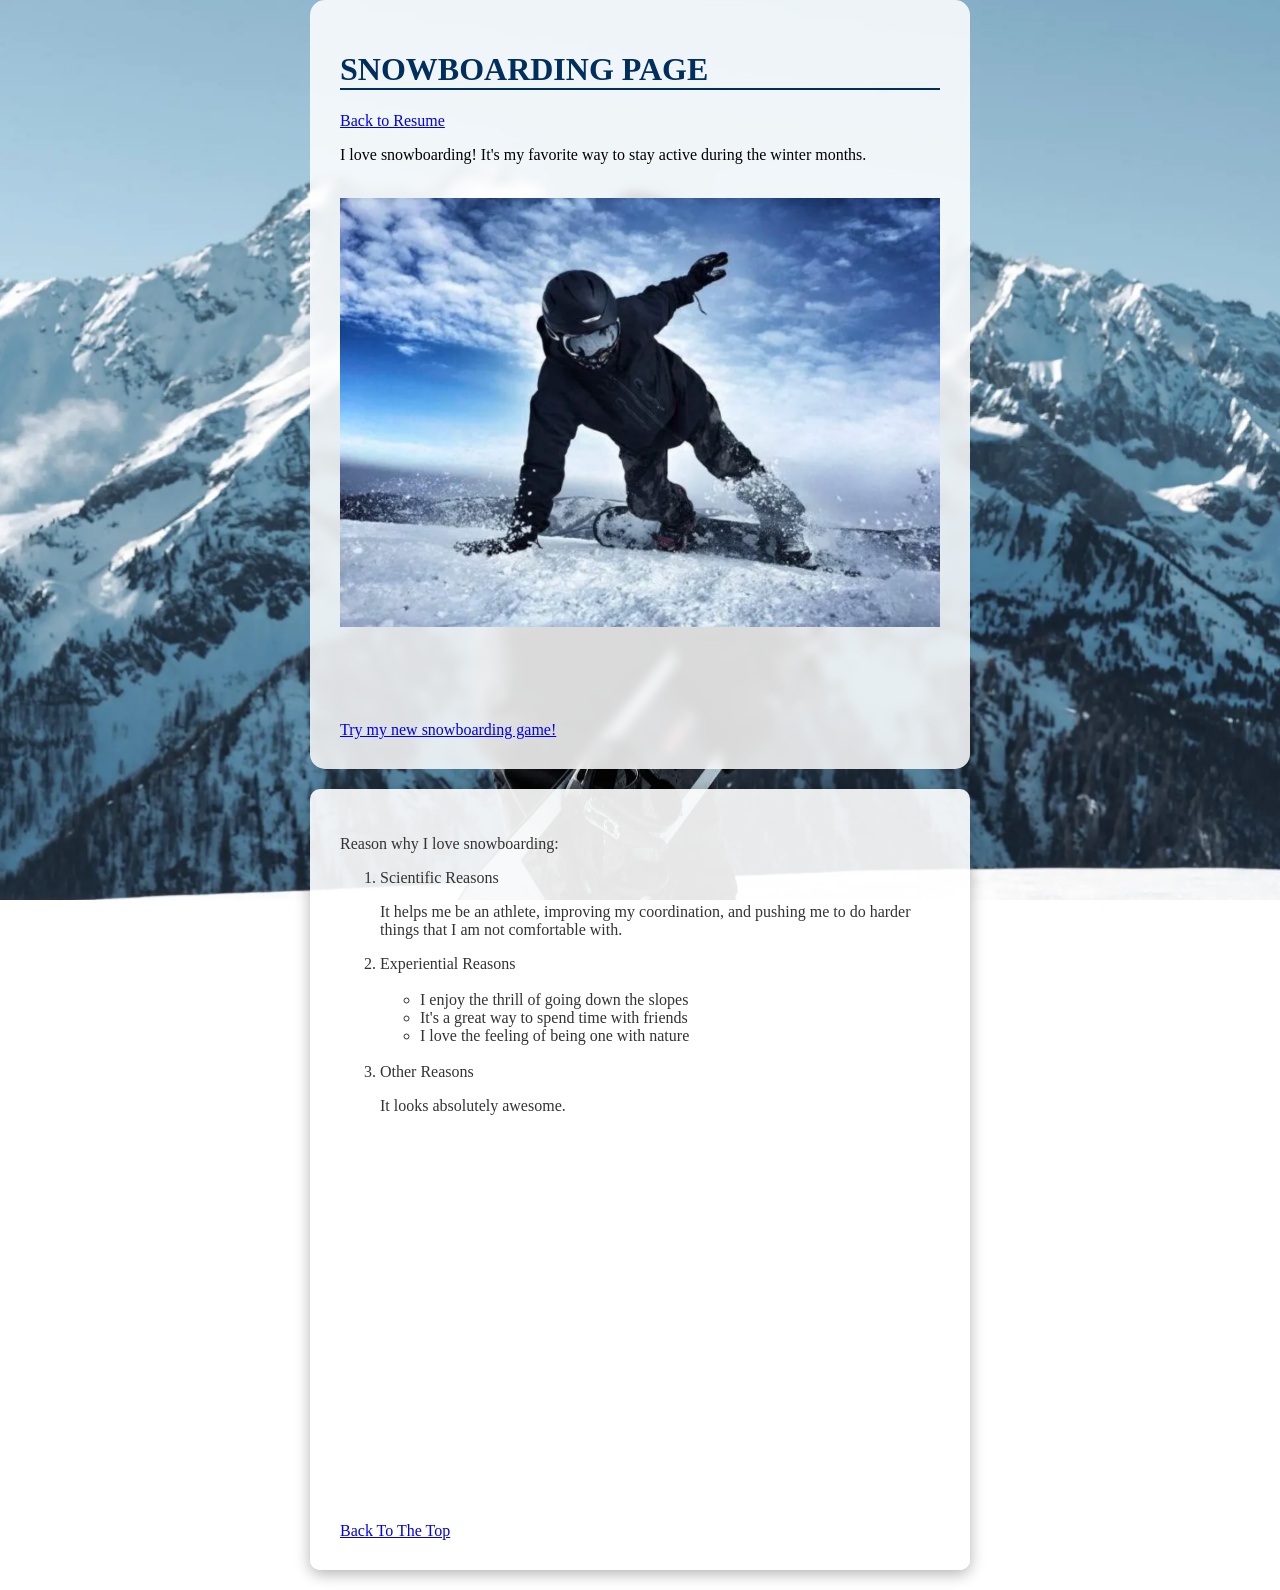
==== hobby.html @ b7427a4b "Add files via upload" ====
<!DOCTYPE html>
<html lang="en">
<head>
    <meta charset="UTF-8">
    <meta name="viewport" content="width=device-width, initial-scale=1.0">
    <title>Document</title>
    <link rel="stylesheet" href="css/hobby.css">
</head>
<body>
    <div id="main-container">
        <div class="readable-block">
            <h1 id="top">SNOWBOARDING PAGE</h1>
            <a href="../index.html">Back to Resume</a>
            <br>
            <p>I love snowboarding! It's my favorite way to stay active during the winter months.</p>
            <br>
                <img src="../assets/img/ActionSnowboarder.png" alt="Action Shot" style="width: 600px;">
         <br><br>
         <div class='tableauPlaceholder' id='viz1776276472721' style='position: relative'><noscript><a href='#'><img alt='Overview ' src='https:&#47;&#47;public.tableau.com&#47;static&#47;images&#47;My&#47;MySnowboardAdventures&#47;Overview&#47;1_rss.png' style='border: none' /></a></noscript><object class='tableauViz'  style='display:none;'><param name='host_url' value='https%3A%2F%2Fpublic.tableau.com%2F' /> <param name='embed_code_version' value='3' /> <param name='site_root' value='' /><param name='name' value='MySnowboardAdventures&#47;Overview' /><param name='tabs' value='no' /><param name='toolbar' value='yes' /><param name='static_image' value='https:&#47;&#47;public.tableau.com&#47;static&#47;images&#47;My&#47;MySnowboardAdventures&#47;Overview&#47;1.png' /> <param name='animate_transition' value='yes' /><param name='display_static_image' value='yes' /><param name='display_spinner' value='yes' /><param name='display_overlay' value='yes' /><param name='display_count' value='yes' /><param name='language' value='en-US' /></object></div>                <script type='text/javascript'>                    var divElement = document.getElementById('viz1776276472721');                    var vizElement = divElement.getElementsByTagName('object')[0];                    if ( divElement.offsetWidth > 800 ) { vizElement.style.width='600px';vizElement.style.height='827px';} else if ( divElement.offsetWidth > 500 ) { vizElement.style.width='600px';vizElement.style.height='827px';} else { vizElement.style.width='600px';vizElement.style.height='695px';}                     var scriptElement = document.createElement('script');                    scriptElement.src = 'https://public.tableau.com/javascripts/api/viz_v1.js';                    vizElement.parentNode.insertBefore(scriptElement, vizElement);                </script>
        <br><br><br><br>
         <a href="../SlolomGame.html">Try my new snowboarding game!</a>
        </div>

        

        <div class="content-block">
            <p>Reason why I love snowboarding:</p>

            <ol>
                <li>Scientific Reasons</li>
                    <p>It helps me be an athlete, improving my coordination, and pushing me to do harder things that I am not comfortable with.</p>
                <li>
                    Experiential Reasons
                    <ul>
                        <br>
                        <li>I enjoy the thrill of going down the slopes</li>
                        <li>It's a great way to spend time with friends</li>
                        <li>I love the feeling of being one with nature</li>
                    </ul>
                </li>
                <br>
                <li>Other Reasons</li>
                    <p>It looks absolutely awesome.</p>    
            </ol>
            <br>

            <iframe width="560" height="315" src="https://www.youtube.com/embed/EzGPmg4fFL8?si=yxoC6RFNon3bu9vJ&amp;start=5" title="YouTube video player" frameborder="0" allow="accelerometer; autoplay; clipboard-write; encrypted-media; gyroscope; picture-in-picture; web-share" referrerpolicy="strict-origin-when-cross-origin" allowfullscreen></iframe>
            <br><br><br><br>
            <a href="#top">Back To The Top</a>
        </div>
    </div>
</body>
</html>
---- css/hobby.css ----
body {
  /* Step out of 'css' folder, into 'assets/img' */
  background-image: url('../assets/img/SnobwoardStandPose.png'); 
  background-size: cover;
  background-position: center;
  background-attachment: fixed;
  margin: 0;
  display: flex;
  justify-content: center;
  align-items: center;
  min-height: 100vh;
}

.readable-block {
  background: rgba(255, 255, 255, 0.85); /* Semi-transparent white */
  padding: 30px;
  border-radius: 15px;
  backdrop-filter: blur(5px); /* The 'frosted glass' effect */
  max-width: 600px;
  font-;
}

/* STYLE 2: Main Container (Positioning) */
#main-container {
    display: flex;
    flex-direction: column;
    align-items: center;
    justify-content: center;
    min-height: 100vh;
}

/* STYLE 3: Content Blocks (The readable white boxes) */
.content-block {
    background: rgba(255, 255, 255, 0.9);
    padding: 30px;
    margin: 20px;
    border-radius: 10px;
    max-width: 600px;
    box-shadow: 0 4px 15px rgba(0,0,0,0.3);
    /* FONT COLOR CRITERION */
    color: #333333; 
}

/* STYLE 4: Headings (Specific targeting) */
h1, h2 {
    /* FONT COLOR CRITERION */
    color: #002e5d; /* BYU Navy Blue */
    text-transform: uppercase;
    border-bottom: 2px solid #002e5d;
}
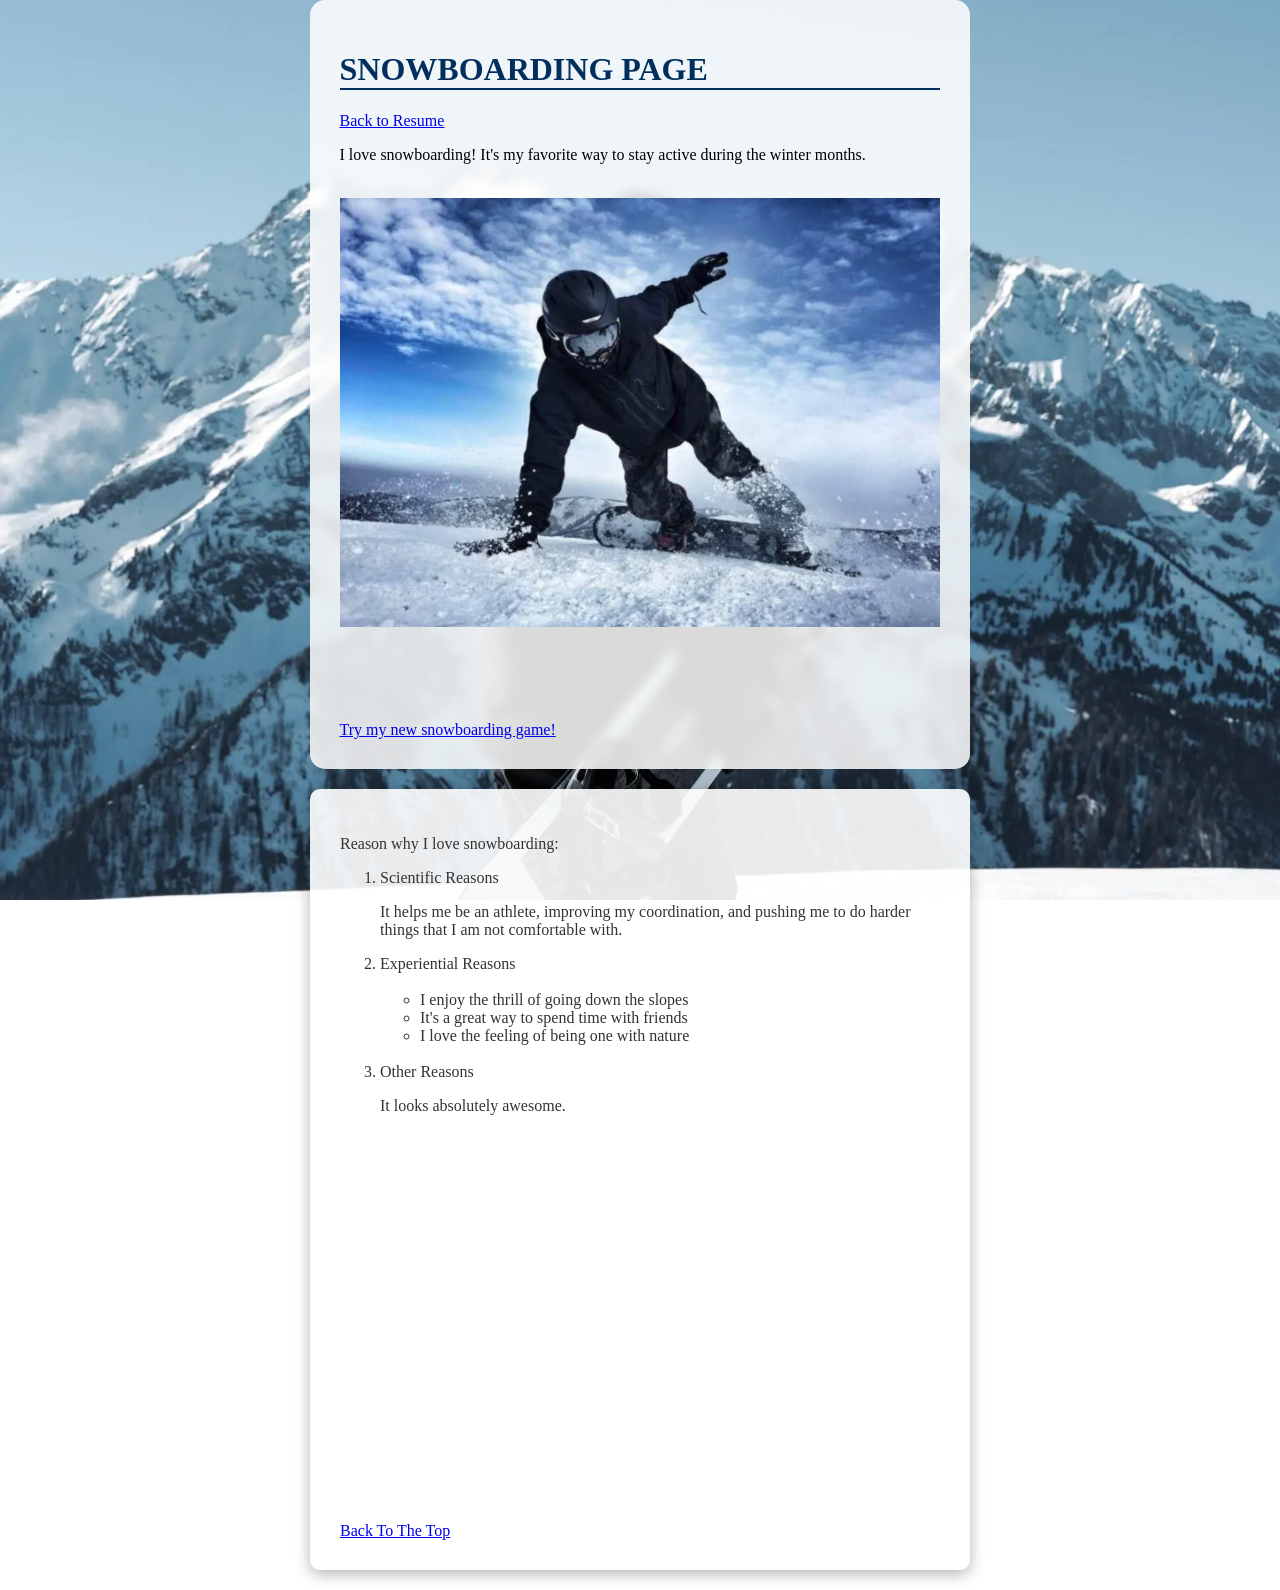
==== commit 5d0f155a: "Fix image path and update game link in hobby.html" ====
--- a/hobby.html
+++ b/hobby.html
@@ -14,11 +14,11 @@
             <br>
             <p>I love snowboarding! It's my favorite way to stay active during the winter months.</p>
             <br>
-                <img src="../assets/img/ActionSnowboarder.png" alt="Action Shot" style="width: 600px;">
+                <img src="assets/img/ActionSnowboarder.png" alt="Action Shot" style="width: 600px;">
          <br><br>
          <div class='tableauPlaceholder' id='viz1776276472721' style='position: relative'><noscript><a href='#'><img alt='Overview ' src='https:&#47;&#47;public.tableau.com&#47;static&#47;images&#47;My&#47;MySnowboardAdventures&#47;Overview&#47;1_rss.png' style='border: none' /></a></noscript><object class='tableauViz'  style='display:none;'><param name='host_url' value='https%3A%2F%2Fpublic.tableau.com%2F' /> <param name='embed_code_version' value='3' /> <param name='site_root' value='' /><param name='name' value='MySnowboardAdventures&#47;Overview' /><param name='tabs' value='no' /><param name='toolbar' value='yes' /><param name='static_image' value='https:&#47;&#47;public.tableau.com&#47;static&#47;images&#47;My&#47;MySnowboardAdventures&#47;Overview&#47;1.png' /> <param name='animate_transition' value='yes' /><param name='display_static_image' value='yes' /><param name='display_spinner' value='yes' /><param name='display_overlay' value='yes' /><param name='display_count' value='yes' /><param name='language' value='en-US' /></object></div>                <script type='text/javascript'>                    var divElement = document.getElementById('viz1776276472721');                    var vizElement = divElement.getElementsByTagName('object')[0];                    if ( divElement.offsetWidth > 800 ) { vizElement.style.width='600px';vizElement.style.height='827px';} else if ( divElement.offsetWidth > 500 ) { vizElement.style.width='600px';vizElement.style.height='827px';} else { vizElement.style.width='600px';vizElement.style.height='695px';}                     var scriptElement = document.createElement('script');                    scriptElement.src = 'https://public.tableau.com/javascripts/api/viz_v1.js';                    vizElement.parentNode.insertBefore(scriptElement, vizElement);                </script>
         <br><br><br><br>
-         <a href="../SlolomGame.html">Try my new snowboarding game!</a>
+         <a href="SlolomGame.html">Try my new snowboarding game!</a>
         </div>
 
         
@@ -50,4 +50,4 @@
         </div>
     </div>
 </body>
-</html>+</html>
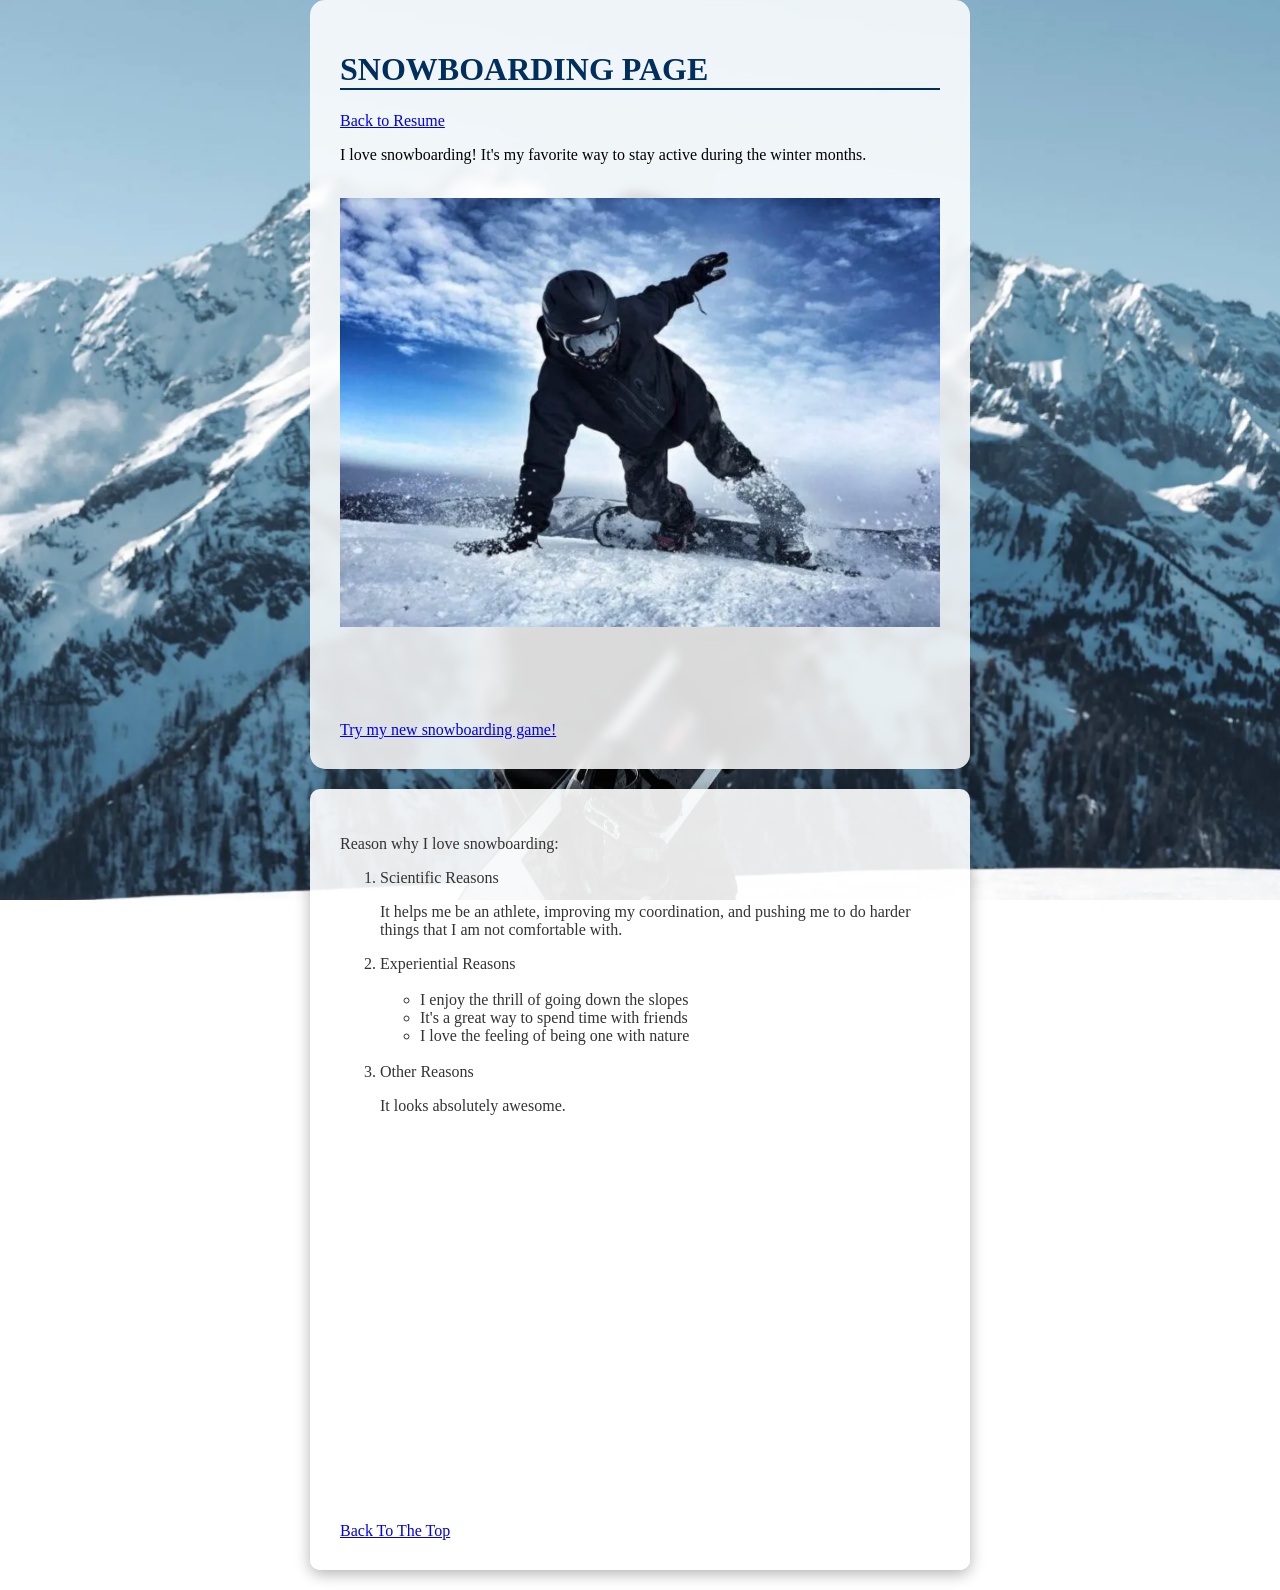
==== commit ff7ff8e3: "Update link to 'Back to Resume' in hobby.html" ====
--- a/hobby.html
+++ b/hobby.html
@@ -10,7 +10,7 @@
     <div id="main-container">
         <div class="readable-block">
             <h1 id="top">SNOWBOARDING PAGE</h1>
-            <a href="../index.html">Back to Resume</a>
+            <a href="index.html">Back to Resume</a>
             <br>
             <p>I love snowboarding! It's my favorite way to stay active during the winter months.</p>
             <br>
